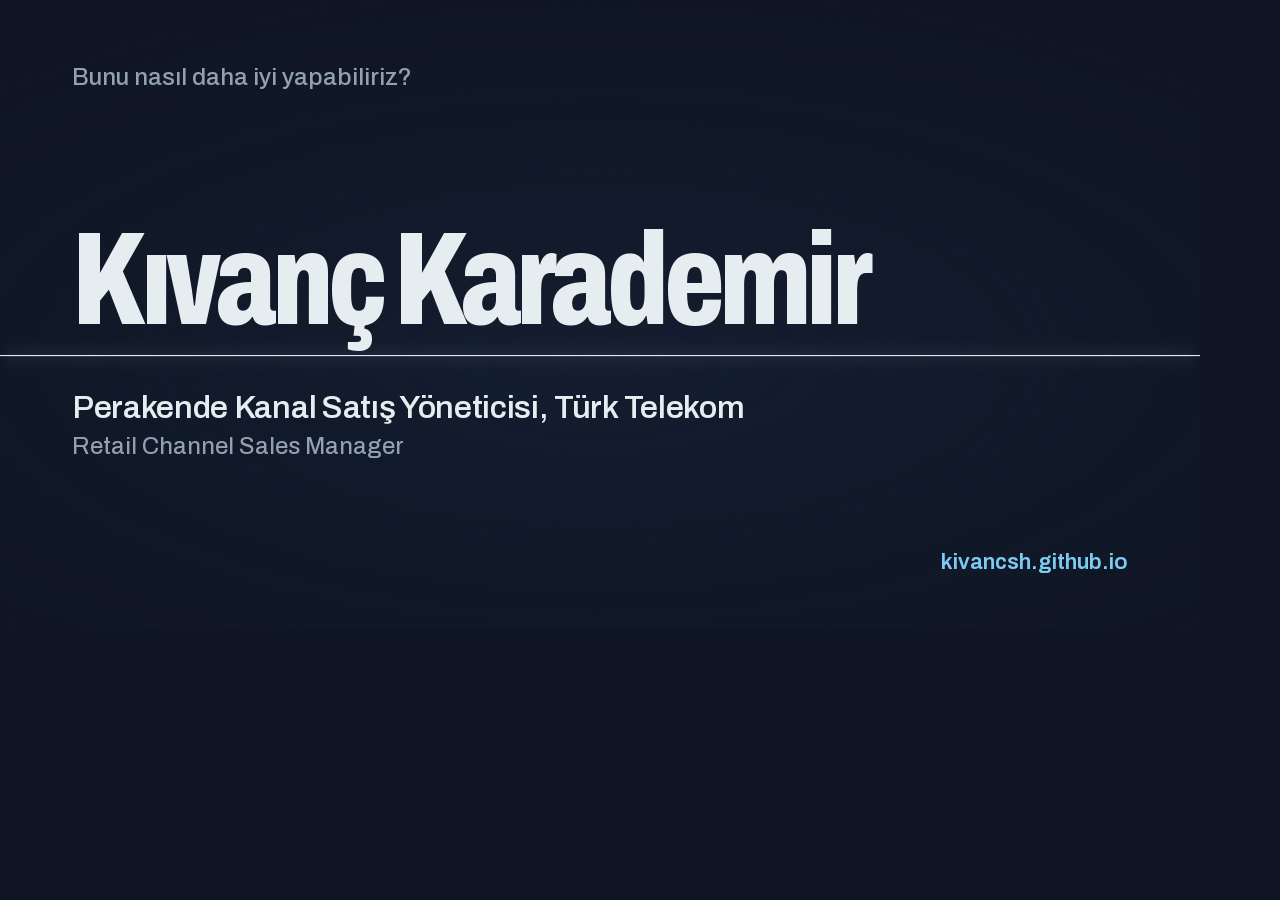
==== tools/og-card.html @ f4c7653c "TR/EN dil seçeneği, kariyer yolculuğu, etkileşimli grafik ve CV - Sağ üstte TR / EN: sitedeki bütün " ====
<!doctype html>
<!-- LinkedIn / sosyal paylaşım kartı kaynağı (1200x630).
     Yerel sunucuda açıp 1200x630 pencerede ekran görüntüsü alınır,
     public/og/og-card.jpg olarak kaydedilir. -->
<html lang="tr">
<head>
<meta charset="utf-8">
<title>og-card</title>
<style>
  @font-face {
    font-family: "Archivo"; font-weight: 100 900; font-stretch: 62% 125%;
    src: url("../assets/fonts/archivo-latin-ext.woff2") format("woff2");
    unicode-range: U+0100-02BA, U+02BD-02C5, U+02C7-02CC, U+02CE-02D7, U+02DD-02FF, U+1E00-1E9F;
  }
  @font-face {
    font-family: "Archivo"; font-weight: 100 900; font-stretch: 62% 125%;
    src: url("../assets/fonts/archivo-latin.woff2") format("woff2");
    unicode-range: U+0000-00FF, U+0131, U+0152-0153, U+2000-206F;
  }
  html, body { margin: 0; width: 1200px; height: 630px; overflow: hidden; background: #0F1523; }
  .card {
    position: relative; width: 1200px; height: 630px;
    background: #0F1523 url("../public/video/poster.jpg") center / cover no-repeat;
    font-family: "Archivo", sans-serif; color: #E6EDF1;
  }
  /* filmdeki ufuk çizgisi: cover yerleşiminde y = 355.5px */
  .name {
    position: absolute; left: 72px; bottom: calc(630px - 355.5px + 18px); margin: 0;
    font-size: 132px; font-weight: 800; font-stretch: 70%; line-height: 0.86; letter-spacing: -0.04em;
  }
  .role { position: absolute; left: 72px; top: calc(355.5px + 34px); margin: 0; }
  .role b { display: block; font-size: 32px; font-weight: 550; letter-spacing: -0.01em; }
  .role span { display: block; margin-top: 8px; font-size: 24px; font-weight: 450; color: #93A0AE; }
  .q { position: absolute; left: 72px; top: 64px; margin: 0; font-size: 24px; font-weight: 500; color: #93A0AE; }
  .url { position: absolute; right: 72px; bottom: 56px; margin: 0; font-size: 22px; font-weight: 600; font-stretch: 100%; color: #7CCBF2; }
</style>
</head>
<body>
  <div class="card">
    <p class="q">Bunu nasıl daha iyi yapabiliriz?</p>
    <h1 class="name">Kıvanç Karademir</h1>
    <p class="role"><b>Perakende Kanal Satış Yöneticisi, Türk Telekom</b><span>Retail Channel Sales Manager</span></p>
    <p class="url">kivancsh.github.io</p>
  </div>
</body>
</html>
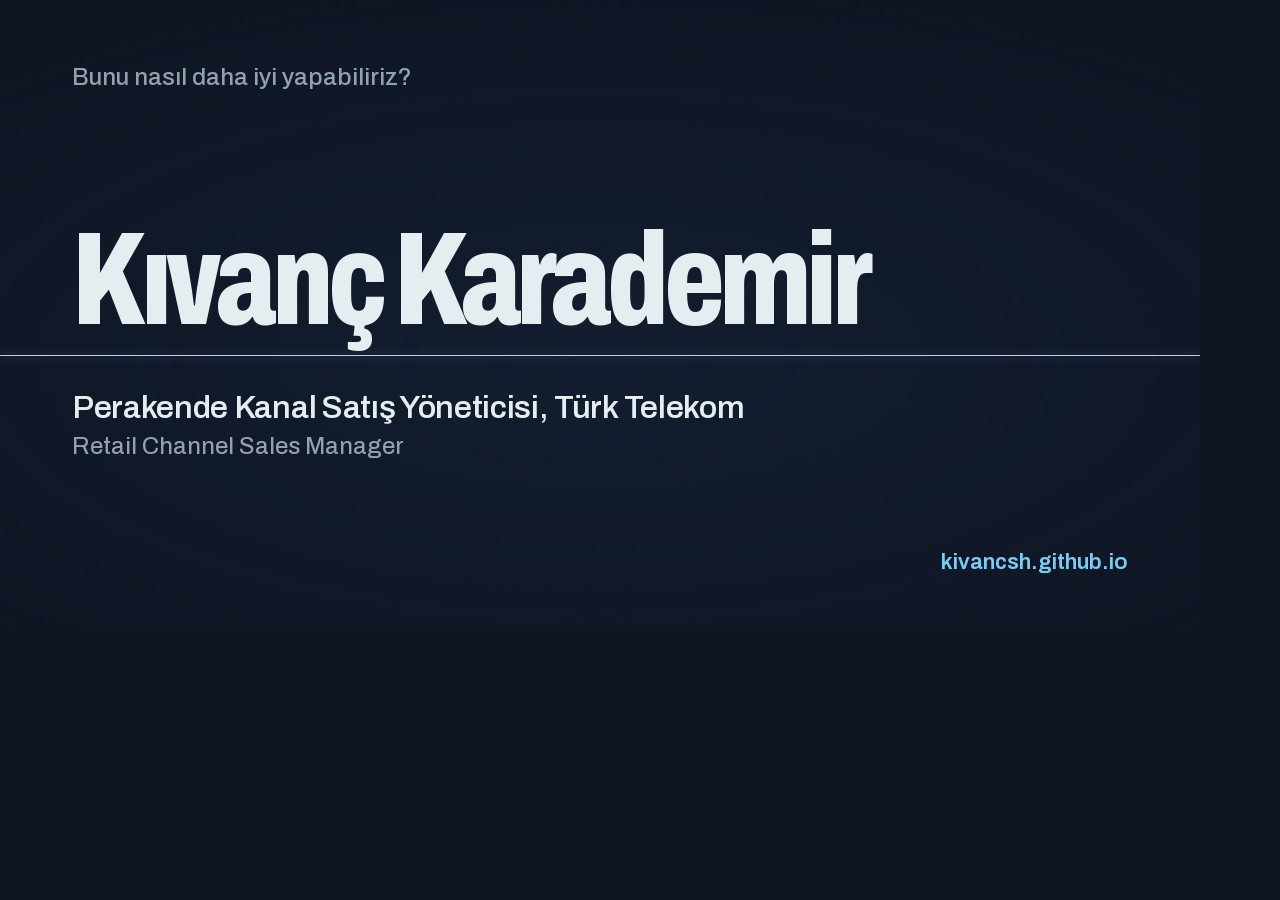
==== commit 7d7b9ef1: "ışık teli ve canlı ağ - İlk ekrandaki ufuk çizgisi artık tuvalde çiziliyor: fareyle esniyor, açılışt" ====
--- a/tools/og-card.html
+++ b/tools/og-card.html
@@ -31,12 +31,14 @@
   .role { position: absolute; left: 72px; top: calc(355.5px + 34px); margin: 0; }
   .role b { display: block; font-size: 32px; font-weight: 550; letter-spacing: -0.01em; }
   .role span { display: block; margin-top: 8px; font-size: 24px; font-weight: 450; color: #93A0AE; }
+  .line { position: absolute; left: 0; right: 0; top: 355px; height: 1.2px; background: rgb(230 237 241 / 0.85); box-shadow: 0 0 10px rgb(124 203 242 / 0.55); }
   .q { position: absolute; left: 72px; top: 64px; margin: 0; font-size: 24px; font-weight: 500; color: #93A0AE; }
   .url { position: absolute; right: 72px; bottom: 56px; margin: 0; font-size: 22px; font-weight: 600; font-stretch: 100%; color: #7CCBF2; }
 </style>
 </head>
 <body>
   <div class="card">
+    <div class="line"></div>
     <p class="q">Bunu nasıl daha iyi yapabiliriz?</p>
     <h1 class="name">Kıvanç Karademir</h1>
     <p class="role"><b>Perakende Kanal Satış Yöneticisi, Türk Telekom</b><span>Retail Channel Sales Manager</span></p>
